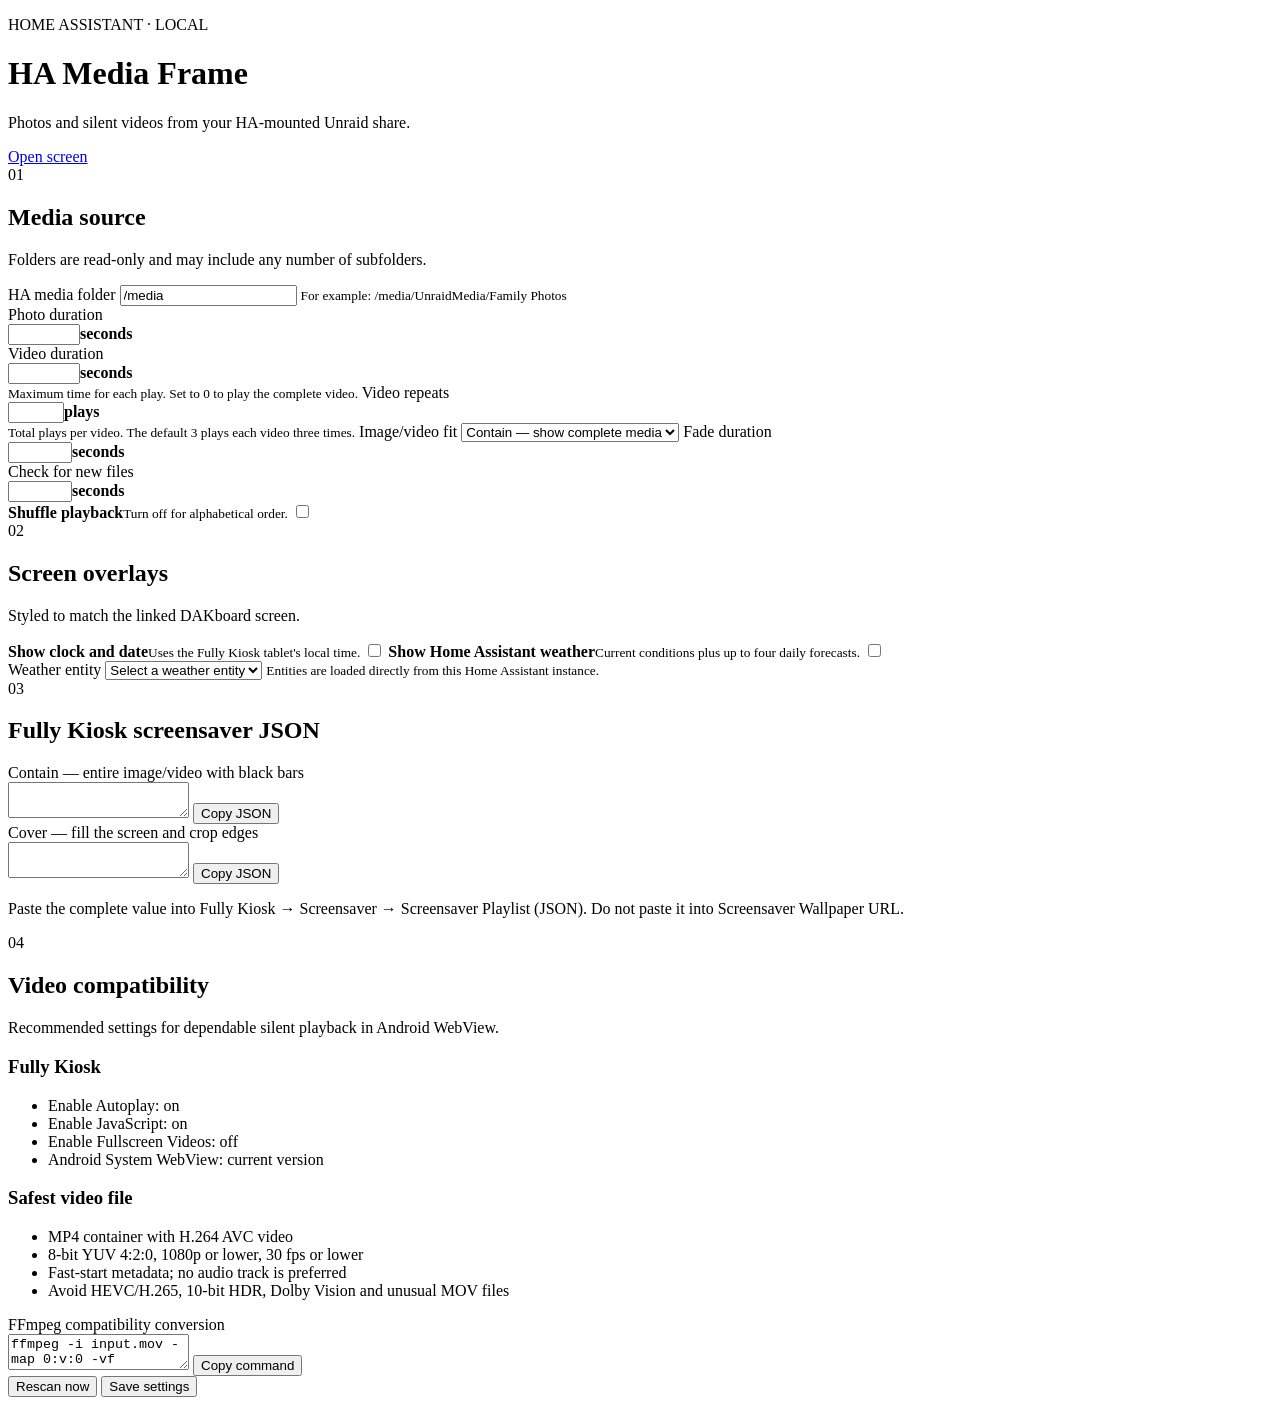
==== ha_media_frame/app/static/settings.html @ b33c8a8e "Publish HA Media Frame add-on v1.2.5" ====
<!doctype html>
<html lang="en">
<head>
  <meta charset="utf-8">
  <meta name="viewport" content="width=device-width, initial-scale=1">
  <meta name="theme-color" content="#0b0d0c">
  <title>HA Media Frame Settings</title>
  <link rel="stylesheet" href="/settings.css?v=1.2.5">
  <script src="/settings.js?v=1.2.5" defer></script>
</head>
<body>
  <main class="page-shell">
    <header>
      <div>
        <p class="eyebrow">HOME ASSISTANT · LOCAL</p>
        <h1>HA Media Frame</h1>
        <p class="lede">Photos and silent videos from your HA-mounted Unraid share.</p>
      </div>
      <a class="screen-button" href="/" target="_blank" rel="noopener">Open screen</a>
    </header>

    <form id="settings-form">
      <section class="card">
        <div class="section-heading">
          <div><span>01</span><h2>Media source</h2></div>
          <p>Folders are read-only and may include any number of subfolders.</p>
        </div>

        <label class="field full">
          <span>HA media folder</span>
          <input id="media-path" name="media_path" list="media-folders" value="/media" autocomplete="off" required>
          <datalist id="media-folders"></datalist>
          <small>For example: /media/UnraidMedia/Family Photos</small>
        </label>

        <div class="field-grid">
          <label class="field">
            <span>Photo duration</span>
            <div class="unit-input"><input name="photo_seconds" type="number" min="2" max="86400" step="1" required><b>seconds</b></div>
          </label>
          <label class="field">
            <span>Video duration</span>
            <div class="unit-input"><input name="video_seconds" type="number" min="0" max="86400" step="1" required><b>seconds</b></div>
            <small>Maximum time for each play. Set to 0 to play the complete video.</small>
          </label>
          <label class="field">
            <span>Video repeats</span>
            <div class="unit-input"><input name="video_repeats" type="number" min="1" max="100" step="1" required><b>plays</b></div>
            <small>Total plays per video. The default 3 plays each video three times.</small>
          </label>
          <label class="field">
            <span>Image/video fit</span>
            <select name="fit">
              <option value="contain">Contain — show complete media</option>
              <option value="cover">Cover — fill and crop</option>
            </select>
          </label>
          <label class="field">
            <span>Fade duration</span>
            <div class="unit-input"><input name="transition_seconds" type="number" min="0" max="10" step="0.1" required><b>seconds</b></div>
          </label>
          <label class="field">
            <span>Check for new files</span>
            <div class="unit-input"><input name="scan_seconds" type="number" min="10" max="3600" step="1" required><b>seconds</b></div>
          </label>
          <label class="toggle-row">
            <span><b>Shuffle playback</b><small>Turn off for alphabetical order.</small></span>
            <input name="shuffle" type="checkbox" role="switch">
          </label>
        </div>
      </section>

      <section class="card">
        <div class="section-heading">
          <div><span>02</span><h2>Screen overlays</h2></div>
          <p>Styled to match the linked DAKboard screen.</p>
        </div>

        <div class="toggle-stack">
          <label class="toggle-row">
            <span><b>Show clock and date</b><small>Uses the Fully Kiosk tablet's local time.</small></span>
            <input name="show_clock" type="checkbox" role="switch">
          </label>
          <label class="toggle-row">
            <span><b>Show Home Assistant weather</b><small>Current conditions plus up to four daily forecasts.</small></span>
            <input id="show-weather" name="show_weather" type="checkbox" role="switch">
          </label>
        </div>

        <label id="weather-field" class="field full weather-field">
          <span>Weather entity</span>
          <select id="weather-entity" name="weather_entity">
            <option value="">Select a weather entity</option>
          </select>
          <small id="weather-help">Entities are loaded directly from this Home Assistant instance.</small>
        </label>
      </section>

      <section class="card compact-card">
        <div class="section-heading">
          <div><span>03</span><h2>Fully Kiosk screensaver JSON</h2></div>
        </div>
        <div class="url-option">
          <span>Contain — entire image/video with black bars</span>
          <div class="copy-row json-copy-row">
            <textarea id="contain-playlist-json" class="playlist-json" readonly spellcheck="false" aria-label="Fully Kiosk contain screensaver playlist JSON"></textarea>
            <button class="secondary copy-value" type="button" data-copy-target="contain-playlist-json">Copy JSON</button>
          </div>
        </div>
        <div class="url-option">
          <span>Cover — fill the screen and crop edges</span>
          <div class="copy-row json-copy-row">
            <textarea id="cover-playlist-json" class="playlist-json" readonly spellcheck="false" aria-label="Fully Kiosk cover screensaver playlist JSON"></textarea>
            <button class="secondary copy-value" type="button" data-copy-target="cover-playlist-json">Copy JSON</button>
          </div>
        </div>
        <p class="hint">Paste the complete value into Fully Kiosk → Screensaver → Screensaver Playlist (JSON). Do not paste it into Screensaver Wallpaper URL.</p>
      </section>

      <section class="card">
        <div class="section-heading">
          <div><span>04</span><h2>Video compatibility</h2></div>
          <p>Recommended settings for dependable silent playback in Android WebView.</p>
        </div>
        <div class="compatibility-grid">
          <div class="compatibility-block">
            <h3>Fully Kiosk</h3>
            <ul>
              <li>Enable Autoplay: on</li>
              <li>Enable JavaScript: on</li>
              <li>Enable Fullscreen Videos: off</li>
              <li>Android System WebView: current version</li>
            </ul>
          </div>
          <div class="compatibility-block">
            <h3>Safest video file</h3>
            <ul>
              <li>MP4 container with H.264 AVC video</li>
              <li>8-bit YUV 4:2:0, 1080p or lower, 30 fps or lower</li>
              <li>Fast-start metadata; no audio track is preferred</li>
              <li>Avoid HEVC/H.265, 10-bit HDR, Dolby Vision and unusual MOV files</li>
            </ul>
          </div>
        </div>
        <div class="command-block">
          <span>FFmpeg compatibility conversion</span>
          <div class="copy-row">
            <textarea id="ffmpeg-command" class="command-value" readonly spellcheck="false">ffmpeg -i input.mov -map 0:v:0 -vf "scale=1920:1080:force_original_aspect_ratio=decrease:force_divisible_by=2,format=yuv420p" -r 30 -c:v libx264 -profile:v main -level:v 4.1 -tag:v avc1 -crf 22 -preset medium -maxrate 8M -bufsize 16M -movflags +faststart -an output.mp4</textarea>
            <button class="secondary copy-value" type="button" data-copy-target="ffmpeg-command">Copy command</button>
          </div>
        </div>
      </section>

      <footer class="actions">
        <div id="form-status" role="status" aria-live="polite"></div>
        <div>
          <button id="rescan" class="secondary" type="button">Rescan now</button>
          <button type="submit">Save settings</button>
        </div>
      </footer>
    </form>
  </main>
</body>
</html>
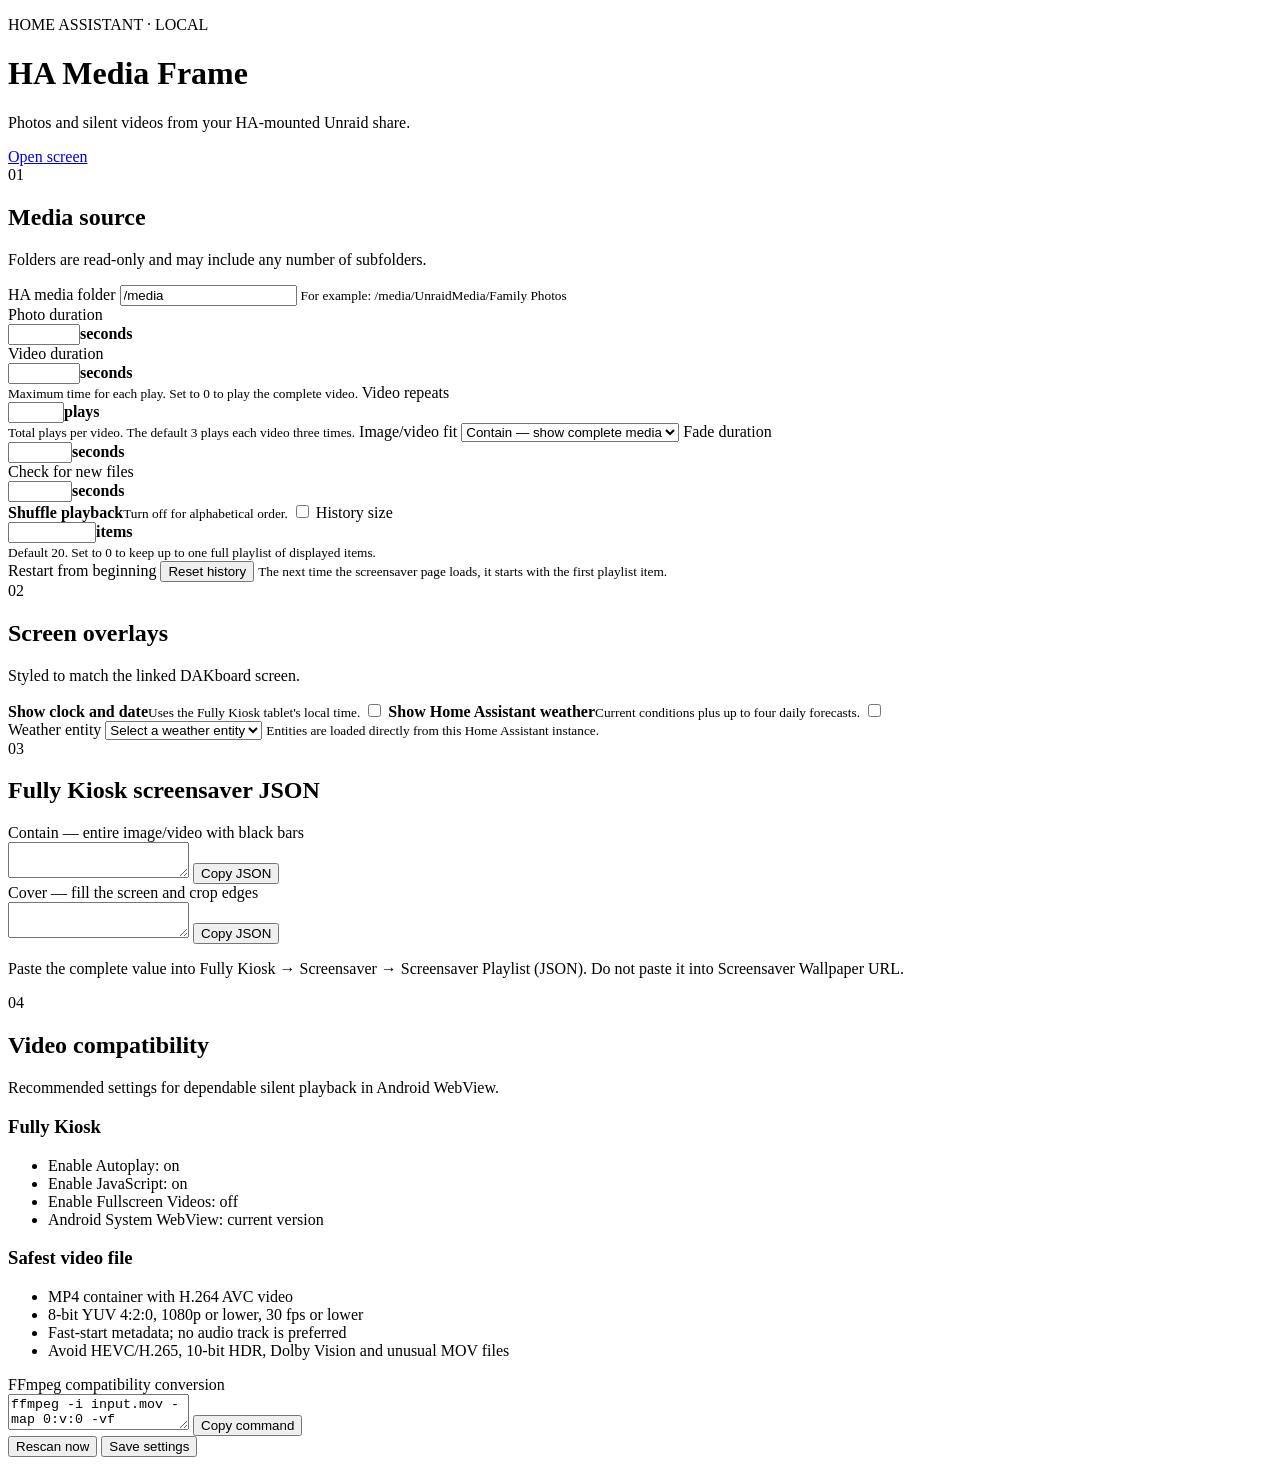
==== commit 2ff8cd53: "Add icon and configurable history reset (v1.3.0)" ====
--- a/ha_media_frame/app/static/settings.html
+++ b/ha_media_frame/app/static/settings.html
@@ -5,8 +5,8 @@
   <meta name="viewport" content="width=device-width, initial-scale=1">
   <meta name="theme-color" content="#0b0d0c">
   <title>HA Media Frame Settings</title>
-  <link rel="stylesheet" href="/settings.css?v=1.2.5">
-  <script src="/settings.js?v=1.2.5" defer></script>
+  <link rel="stylesheet" href="/settings.css?v=1.3.0">
+  <script src="/settings.js?v=1.3.0" defer></script>
 </head>
 <body>
   <main class="page-shell">
@@ -67,6 +67,17 @@
             <span><b>Shuffle playback</b><small>Turn off for alphabetical order.</small></span>
             <input name="shuffle" type="checkbox" role="switch">
           </label>
+          <label class="field">
+            <span>History size</span>
+            <div class="unit-input"><input name="history_size" type="number" min="0" max="1000000" step="1" required><b>items</b></div>
+            <small>Default 20. Set to 0 to keep up to one full playlist of displayed items.</small>
+          </label>
+          <div class="field history-reset">
+            <span>Restart from beginning</span>
+            <button id="reset-history" class="secondary" type="button">Reset history</button>
+            <small>The next time the screensaver page loads, it starts with the first playlist item.</small>
+            <small id="history-reset-status" role="status" aria-live="polite"></small>
+          </div>
         </div>
       </section>
 
